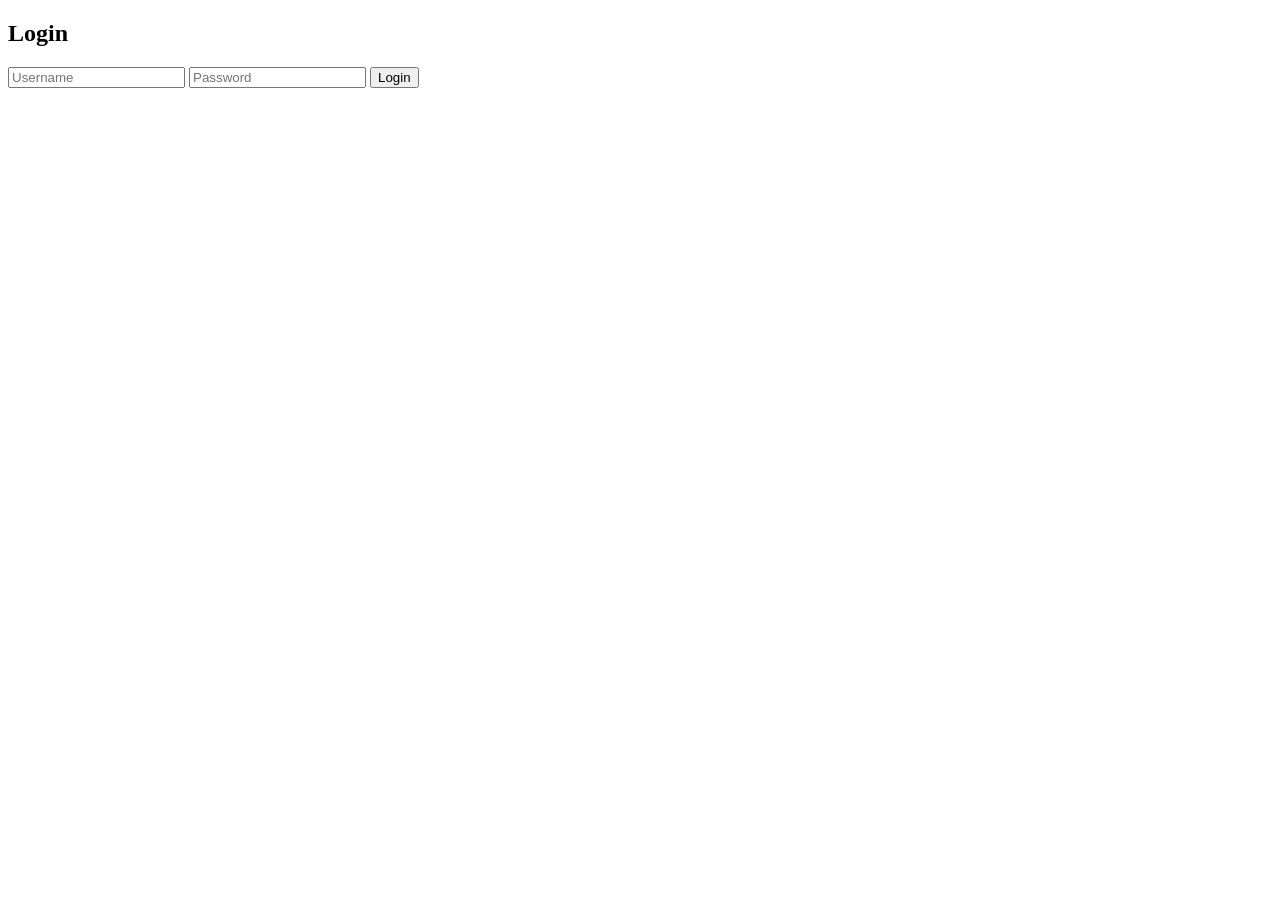
==== frontend/login.html @ 9dd67bcf "Frontend pages is Created and is Connected to Backend" ====
<!DOCTYPE html>
<html>

<body>

<h2>Login</h2>

<input id="username" placeholder="Username">

<input id="password" type="password" placeholder="Password">

<button onclick="login()">Login</button>


<script>

async function login(){


const user={

userName: document.getElementById("username").value,

password: document.getElementById("password").value

};


try{


let res = await fetch(
"http://127.0.0.1:8080/Public/login",
{
method:"POST",
headers:{
"Content-Type":"application/json"
},
body:JSON.stringify(user)
});

if(!res.ok){

alert("Login failed");
return;

}


const token = await res.text();


console.log("JWT:", token);


localStorage.setItem("token", token);


window.location.href="./categories.html";


}catch(error){

console.log("ERROR:", error);

alert(error.message);

}


}

</script>


</body>
</html>
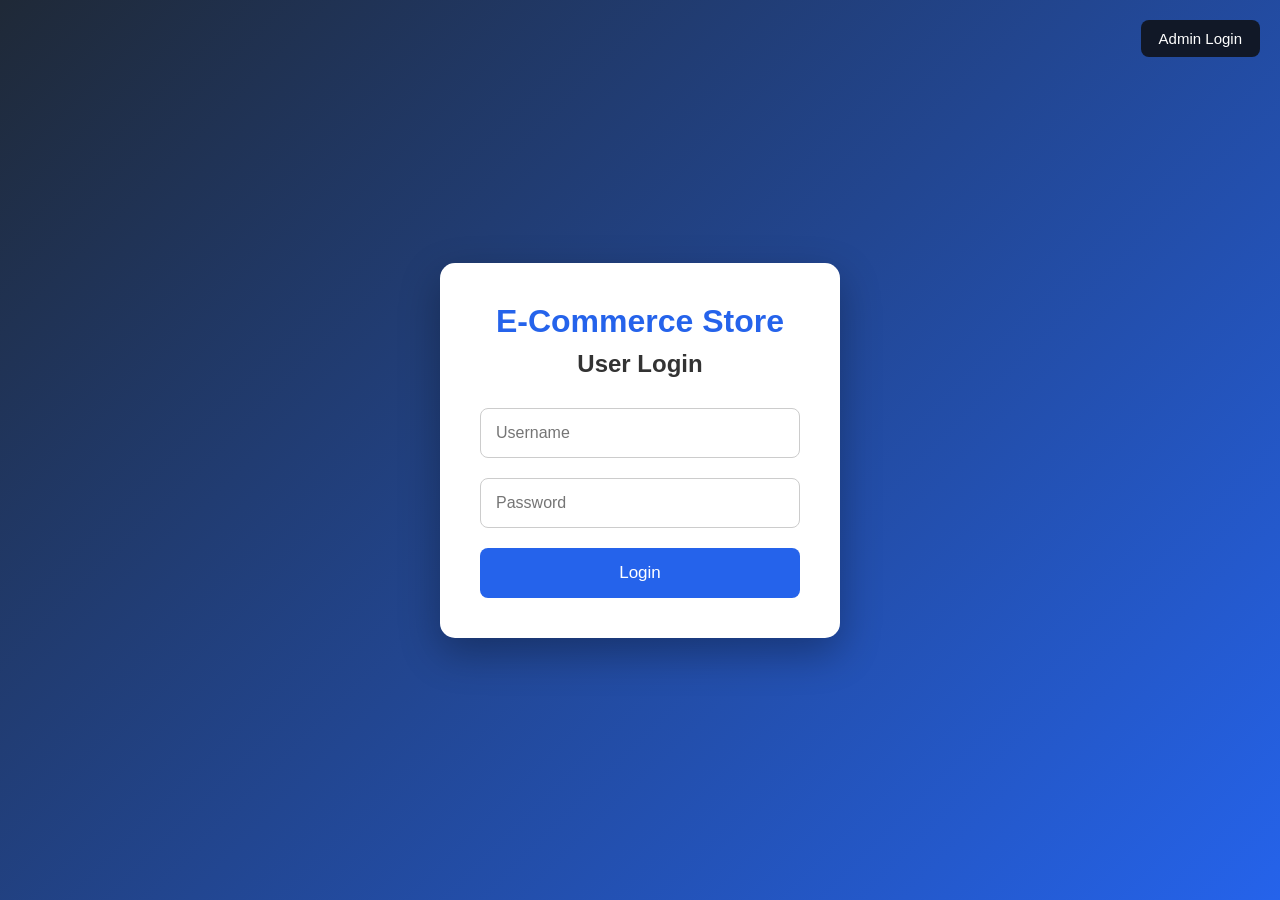
==== commit 9f182044: "better my frontend pages and give rest apis final touch" ====
--- a/frontend/login.html
+++ b/frontend/login.html
@@ -1,77 +1,81 @@
 <!DOCTYPE html>
-<html>
+<html lang="en">
+
+<head>
+
+    <meta charset="UTF-8">
+
+    <meta name="viewport"
+          content="width=device-width, initial-scale=1.0">
+
+    <title>User Login</title>
+
+    <link rel="stylesheet" href="css/login.css">
+
+</head>
+
 
 <body>
 
-<h2>Login</h2>
 
-<input id="username" placeholder="Username">
+<!-- Admin Login Button -->
 
-<input id="password" type="password" placeholder="Password">
+<button class="admin-btn"
+        onclick="window.location.href='admin-login.html'">
 
-<button onclick="login()">Login</button>
+    Admin Login
+
+</button>
 
 
-<script>
 
-async function login(){
+<!-- User Login Card -->
+
+<div class="login-container">
 
 
-const user={
-
-userName: document.getElementById("username").value,
-
-password: document.getElementById("password").value
-
-};
+    <h1>
+        E-Commerce Store
+    </h1>
 
 
-try{
+    <h2>
+        User Login
+    </h2>
 
 
-let res = await fetch(
-"http://127.0.0.1:8080/Public/login",
-{
-method:"POST",
-headers:{
-"Content-Type":"application/json"
-},
-body:JSON.stringify(user)
-});
 
-if(!res.ok){
-
-alert("Login failed");
-return;
-
-}
+    <input
+        type="text"
+        id="username"
+        placeholder="Username">
 
 
-const token = await res.text();
+
+    <input
+        type="password"
+        id="password"
+        placeholder="Password">
 
 
-console.log("JWT:", token);
+
+    <button
+        class="login-btn"
+        onclick="login()">
+
+        Login
+
+    </button>
 
 
-localStorage.setItem("token", token);
+
+</div>
 
 
-window.location.href="./categories.html";
 
-
-}catch(error){
-
-console.log("ERROR:", error);
-
-alert(error.message);
-
-}
-
-
-}
-
-</script>
+<script src="js/login.js"></script>
 
 
 </body>
+
 </html>
--- a/frontend/css/login.css
+++ b/frontend/css/login.css
@@ -0,0 +1,119 @@
+*{
+    margin:0;
+    padding:0;
+    box-sizing:border-box;
+    font-family:Arial, Helvetica, sans-serif;
+}
+
+body{
+    background:linear-gradient(135deg,#1f2937,#2563eb);
+    height:100vh;
+    display:flex;
+    justify-content:center;
+    align-items:center;
+}
+
+.admin-btn{
+    position:absolute;
+    top:20px;
+    right:20px;
+
+    padding:10px 18px;
+
+    background:#111827;
+    color:white;
+
+    border:none;
+    border-radius:8px;
+
+    cursor:pointer;
+
+    font-size:15px;
+
+    transition:.3s;
+}
+
+.admin-btn:hover{
+    background:#374151;
+}
+
+.login-container{
+
+    width:400px;
+
+    background:white;
+
+    padding:40px;
+
+    border-radius:15px;
+
+    box-shadow:0 15px 40px rgba(0,0,0,.3);
+
+    text-align:center;
+}
+
+.login-container h1{
+
+    color:#2563eb;
+
+    margin-bottom:10px;
+}
+
+.login-container h2{
+
+    margin-bottom:30px;
+
+    color:#333;
+}
+
+.login-container input{
+
+    width:100%;
+
+    padding:15px;
+
+    margin-bottom:20px;
+
+    border:1px solid #ccc;
+
+    border-radius:8px;
+
+    font-size:16px;
+
+    outline:none;
+
+    transition:.3s;
+}
+
+.login-container input:focus{
+
+    border-color:#2563eb;
+
+    box-shadow:0 0 8px rgba(37,99,235,.4);
+}
+
+.login-btn{
+
+    width:100%;
+
+    padding:15px;
+
+    border:none;
+
+    border-radius:8px;
+
+    background:#2563eb;
+
+    color:white;
+
+    font-size:17px;
+
+    cursor:pointer;
+
+    transition:.3s;
+}
+
+.login-btn:hover{
+
+    background:#1d4ed8;
+}
